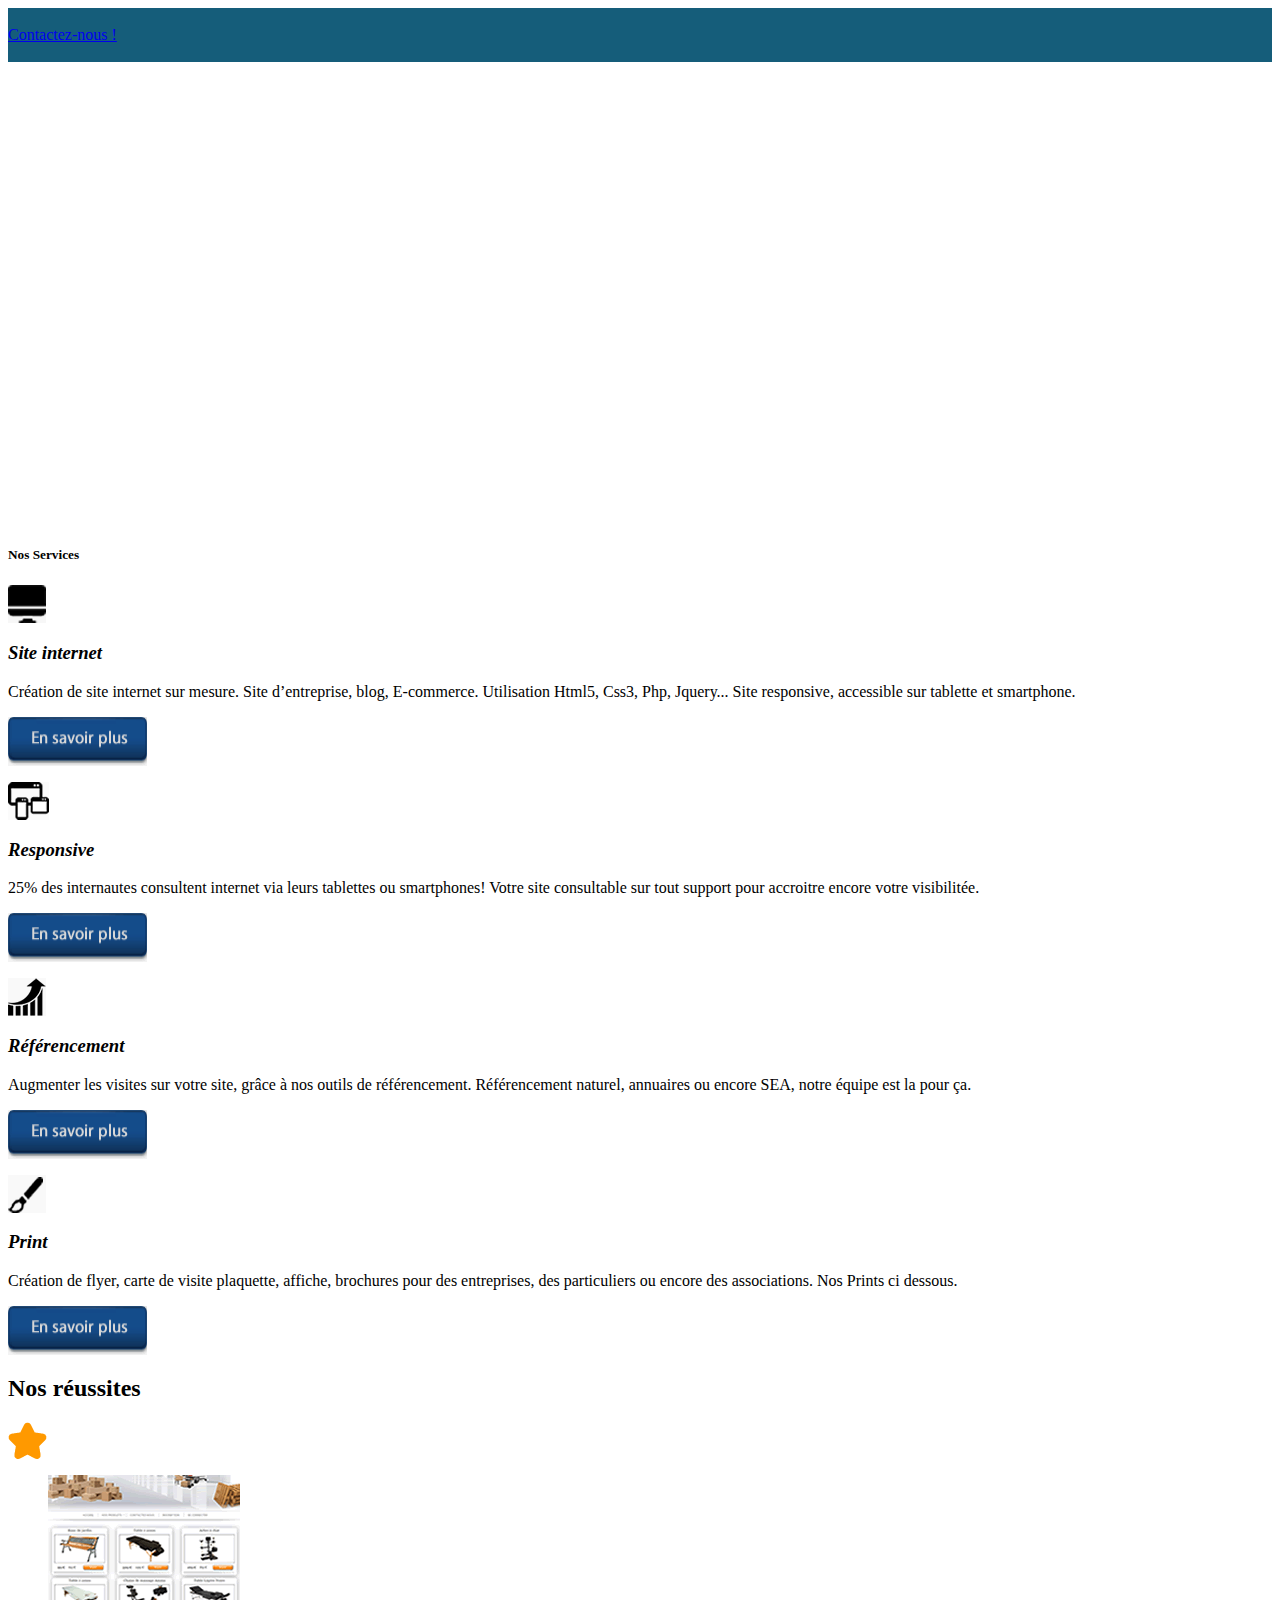
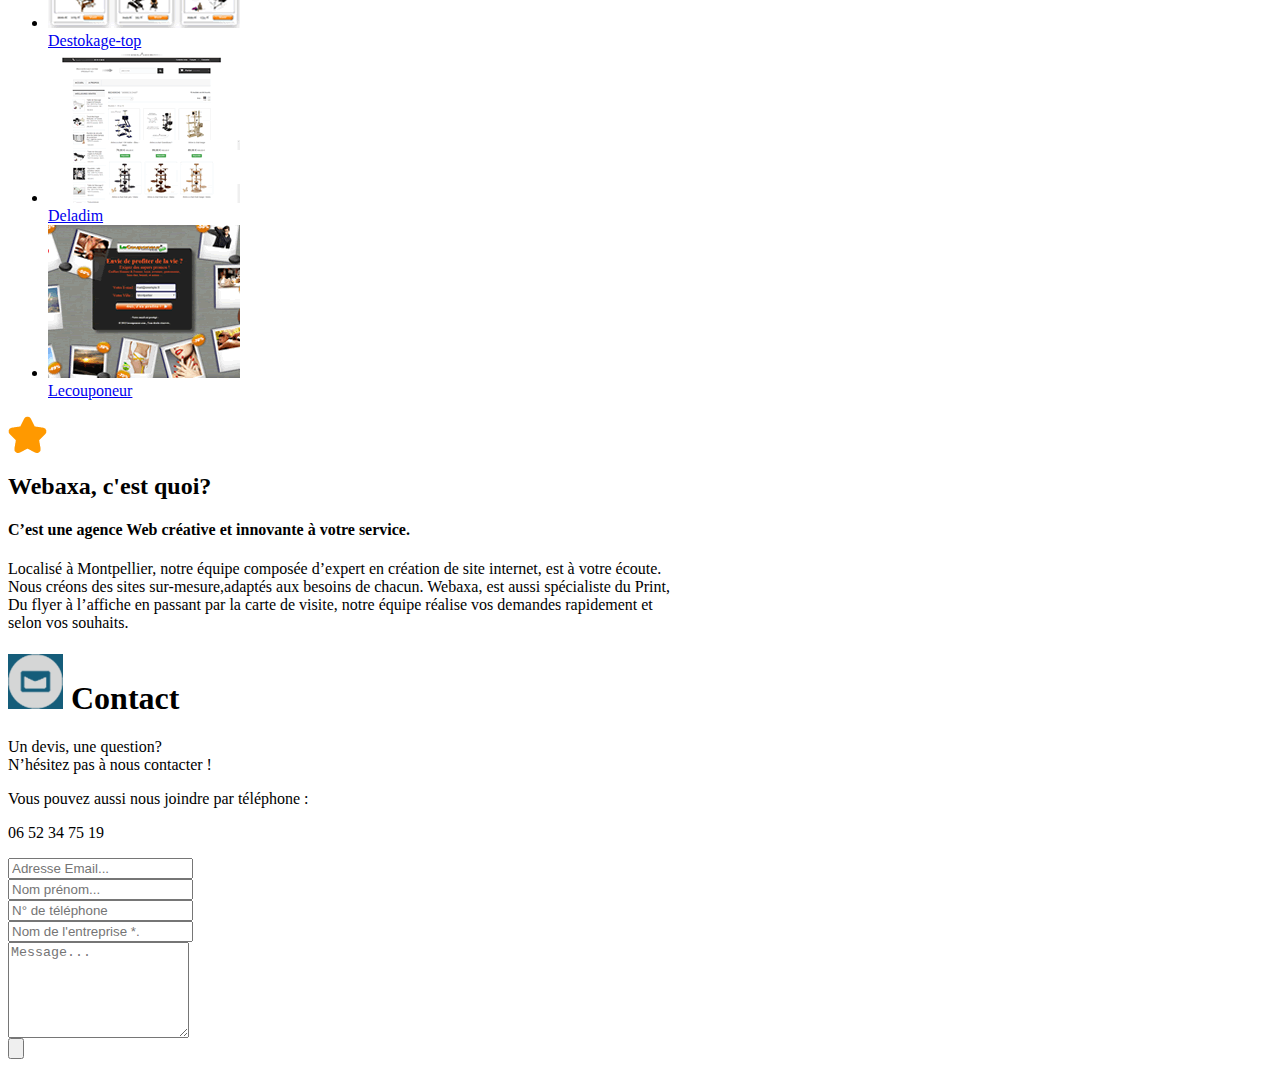
==== content.html @ 7094bcd7 "problem with margin right ul da thumbs" ====
<body>



    <div class="banner has-dots" style="overflow: hidden; width: 100%; height: 517px;">
<ul style="width: 300%; position: relative; margin: 0px; padding:0px; height: 535px; left: 0%; overflow: hidden;">

            

            <li style="background:url('images/banniere slide1.png'); width: 45%;">
                 

                
            </li>

            <li style="background:url('images/banniere slide2.png'); width: 45%;">
                
 <a class="btn" href="#download">Contactez-nous !</a>
                

               
            </li>
            <li style="background:url('images/banniere slide3.png'); width: 45%;">
                

                
            </li>
        </ul>
    </div>



<script src="js/jquery-1.11.0.min.js"></script>
<script src="js/lightbox.js"></script>
</div>

<a id="service"></a>

<div class="global">
    <div class="contening">

        <!-- manque les traits gris --> <h5>Nos Services</h5>


        <article>
            <div class="gris">
                <div class="bannerre"><img src="images/site.gif" alt=" site" id="site2"/></div>
                <h3><i>Site internet</i></h3>

                <p>
                    Création de site internet sur mesure.
                    Site d’entreprise, blog, E-commerce.
                    Utilisation Html5, Css3, Php, Jquery...
                    Site responsive, accessible sur tablette
                    et smartphone.


                </p>

                <p>


                    <a href="siteinternet.php"><img src='images/ensavoirplus.gif' class="bouton_rouge" width='139' height='49'
                                             onmouseover="this.src='images/ensavoirplushover.gif';"
                                             onmouseout="this.src='images/ensavoirplus.gif';"/></a>
                </p>
            </div>
        </article>


        <aside>
            <div class="gris">
                <div class="bannerre"><img src="images/tablette.gif" alt=" tablette" id="tablette"/></div>
                <h3><i> Responsive</i></h3>

                <p>
                    25% des internautes consultent internet
                    via leurs tablettes ou smartphones!
                    Votre site consultable sur tout support pour
                    accroitre encore votre visibilitée.

                </p>

                <p>
                    <a href="responsive.php"><img src='images/ensavoirplus.gif' class="bouton_rouge" width='139'
                                                   height='49' onmouseover="this.src='images/ensavoirplushover.gif';"
                                                   onmouseout="this.src='images/ensavoirplus.gif';"/></a>
                </p>
            </div>
        </aside>


        <div class="bloc">
            <div class="gris">
                <div class="bannerre"><img src="images/referencement.gif" alt=" ref" id="ref"/></div>
                <h3><i>Référencement</i></h3>

                <p>


                    Augmenter les visites sur votre site,
                    grâce à nos outils de référencement.
                    Référencement naturel, annuaires ou
                    encore SEA, notre équipe est la pour ça.


                </p>

                <p>
                    <a href="referencement.php"><img src='images/ensavoirplus.gif' class="bouton_rouge2" width='139'
                                                      height='49' onmouseover="this.src='images/ensavoirplushover.gif';"
                                                      onmouseout="this.src='images/ensavoirplus.gif';"/></a>

                </p>
            </div>
        </div>


        <div class="bloc2">
            <div class="gris">

                <div class="bannerre"><img src="images/pint.gif" alt=" print" id="print"/></div>

                <h3><i>Print</i></h3>

                <p>


                    Création de flyer, carte de visite
                    plaquette, affiche, brochures pour
                    des entreprises, des particuliers ou
                    encore des associations. Nos Prints
                    ci dessous.


                </p>

                <p>
                    <a href="print.php"><img src='images/ensavoirplus.gif' class="bouton_rouge2" width='139'
                                              height='49' onmouseover="this.src='images/ensavoirplushover.gif';"
                                              onmouseout="this.src='images/ensavoirplus.gif';"/></a>
                </p>
            </div>

        </div>
    </div>
</div>

</div>


<a id="reussite"></a>
<section id="projets-recents">

    <h2 class="projets-recents ">Nos réussites</h2>


    <div class="projets-inner">
        <div id="star" class="star"><img src="images/star.png" alt="logo qui tourne"/></div>
        <ul id="da-thumbs" class="da-thumbs">

            <li>

                <a href="images/image1large.png" data-lightbox="example-set"
                   data-title="Maquette du site Destokage-top.com ">
                    <img src="images/image1.gif"/>

                    <div><span>Destokage-top</span></div>
                </a>
            </li>


            <li>
                <a href="images/image1monitor.png" data-lightbox="example-set"
                   data-title="Destokag-top.com est une de nos plus belle réussite!">
                    <a href="images/image2large.png" data-lightbox="example-set"
                       data-title="Maquette du site de vente Deladim">
                        <a href="images/image2monitor.png" data-lightbox="example-set"
                           data-title="Deladim est un site de vente de e-commerce réalisé par notre équipe!">
                            <img src="images/image2.gif"/>

                            <div><span>Deladim</span></div>
                        </a>

            </li>


            <li class="last">

                <a href="images/image3large.png" data-lightbox="example-set" data-title="Lecouponeur.com">
                    <a href="images/image3monitor.png" data-lightbox="example-set"
                       data-title="Le rendu de notre maquette sur votre écran!">
                        <img src="images/image3.gif"/>

                        <div><span>Lecouponeur</span></div>
                    </a>

            </li>


        </ul>
        <div id="star2" class="star2"><img src="images/star.png" alt="logo qui tourne"/></div>
    </div>


    </div>
    </div>

</section>
<a id="entreprise"></a>
<div class="about">
    <div class="notreentreprise">
        <h2>Webaxa, c'est quoi?</h2> <h4> C’est une agence Web créative et innovante à votre service.</h4>

        <div class="webaxa">
            <p>Localisé à Montpellier, notre équipe composée d’expert en création de site internet, est à votre
                écoute.<br/>
                Nous créons des sites sur-mesure,adaptés aux besoins de chacun. Webaxa, est aussi spécialiste du
                Print,<br/>
                Du flyer à l’affiche en passant par la carte de visite, notre équipe réalise vos demandes rapidement et
                <br/>
                selon vos souhaits.

            <p></div>

    </div>
</div>


<a id="contact"></a>

<div class="contact">

    <section id="me-contacter">


        <div class="gauche">
            <!-- image contact manquante + centrage à faire --> <h1 class="me-contacter populaire"><img
                src="images/contact.gif" class="imagecontact"/> Contact</h1>

            <p>
                Un devis, une question?<br/>
                N’hésitez pas à nous contacter !<br/></p>

            <p>Vous pouvez aussi nous joindre
                par téléphone : <br/>

            <p>

            <p>06 52 34 75 19
            </p>
        </div>


        <div class="droite">
            <p class="align-center email-message">
            </p>

            <form action="contact-handle.php" id="page-contact" method="post" accept-charset="utf-8">
                <div style="display:none;"><input name="_method" value="POST" type="hidden"></div>

                <div class="contactinput-group input-group1">
                    <input name="data[Contact][email]" maxlength="150" required="required"
                           placeholder="Adresse Email..." label="" id="ContactEmail" type="email"></div>


                <div class="contactinput-group input-group3">


                    <label for="ContactNom"></label><input name="data[Contact][nom]" maxlength="120" required="required"
                                                           placeholder="Nom prénom..." id="ContactNom" type="text">
                </div>
                <div class="contactinput-group input-group3">


                    <label for="ContactNom"></label><input name="data[Contact][nom]" maxlength="120" required="required"
                                                           placeholder="N° de téléphone" id="ContactNom" type="text">
                </div>
                <div class="contactinput-group input-group1">
                    <input name="data[Contact][email]" maxlength="150" required="required"
                           placeholder="Nom de l'entreprise *." label="" id="ContactEmail" type="email"></div>

                <div class="textarea-group">

                    <textarea name="data[Contact][message]" required="required" placeholder="Message..." rows="6"
                              label="" id="ContactMessage"></textarea></div>


                <div class="submit"><input value="" type="submit"></div>
            </form>
        </div>
    </section>
</div>


</body>
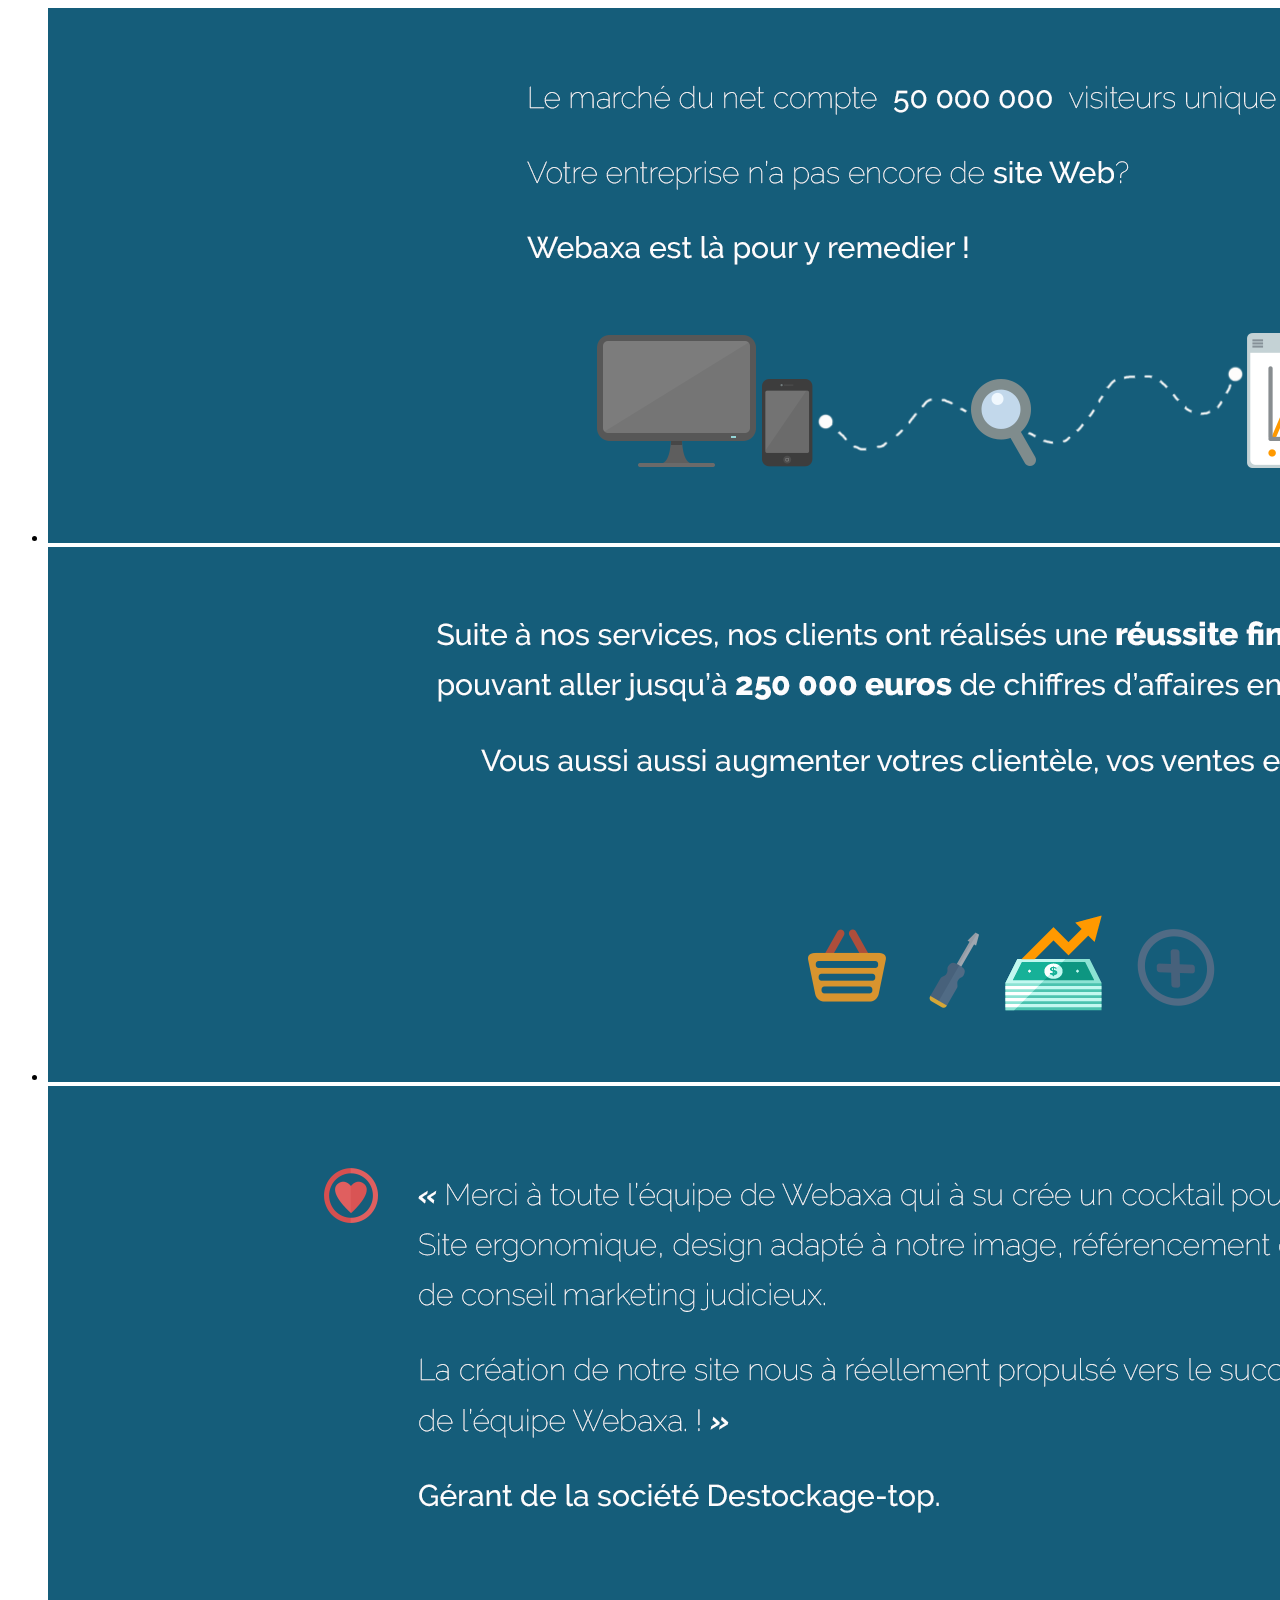
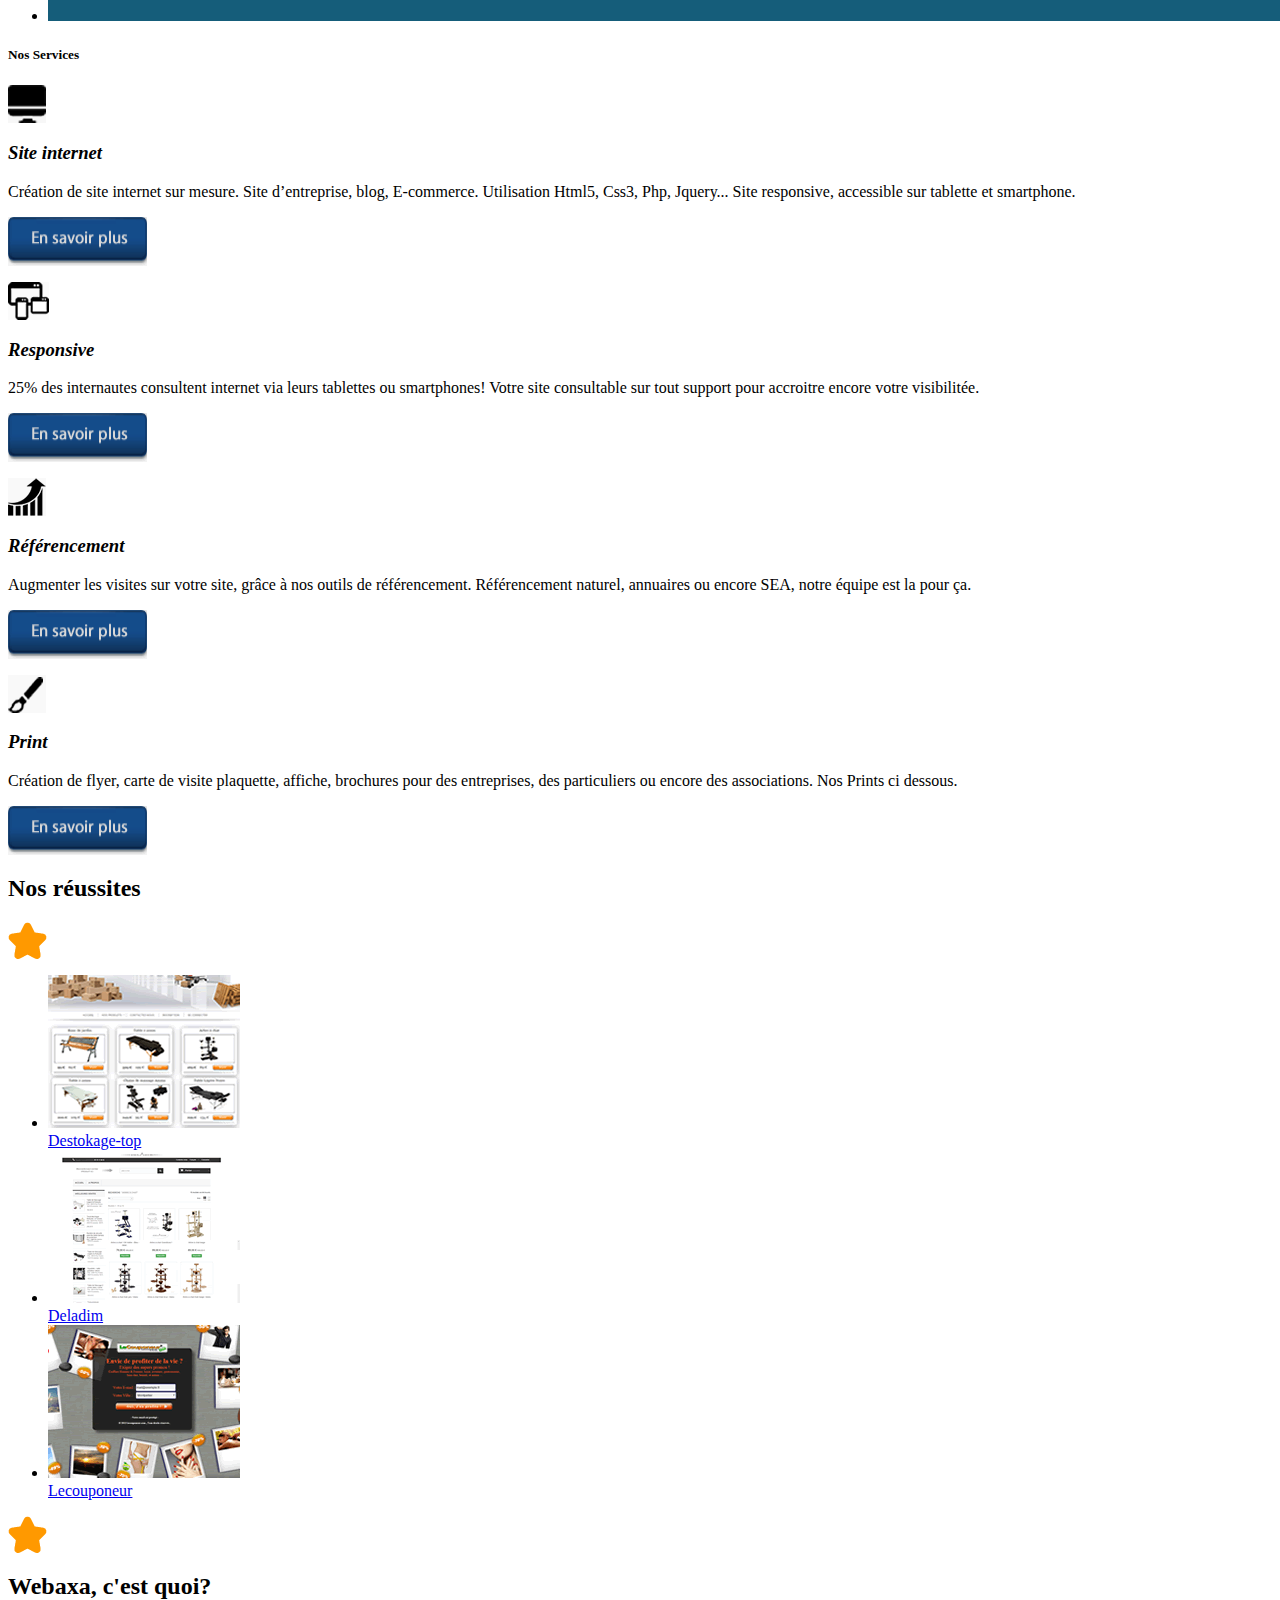
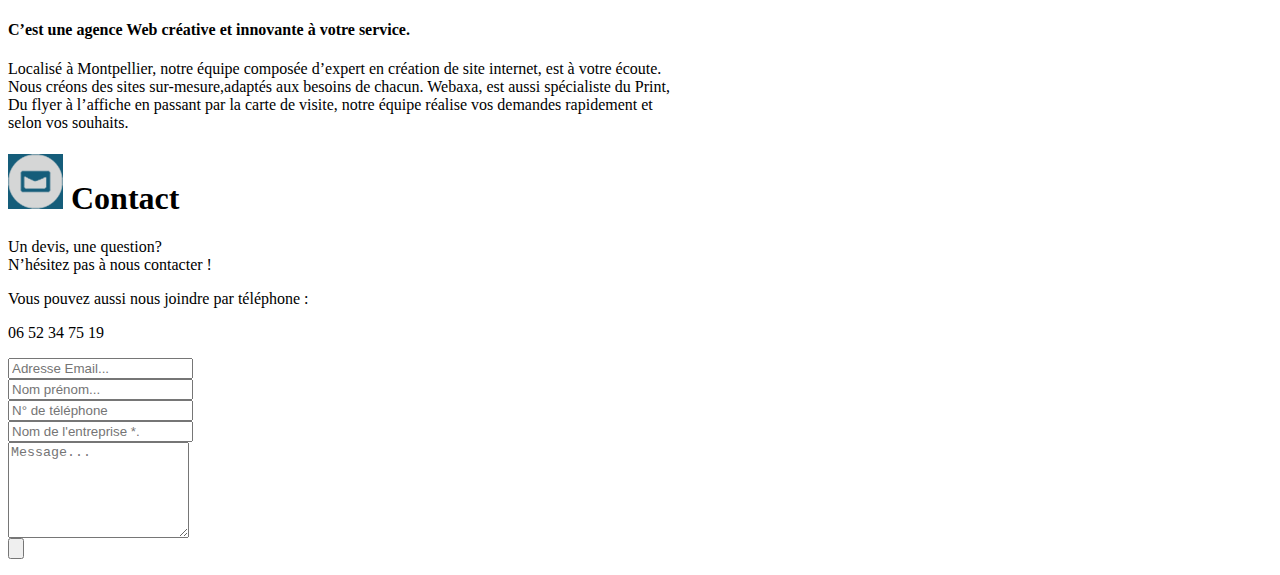
==== commit d4da5e8d: "Setted up new slider" ====
--- a/content.html
+++ b/content.html
@@ -4,33 +4,41 @@
 <body>
 
 
-
-    <div class="banner has-dots" style="overflow: hidden; width: 100%; height: 517px;">
-<ul style="width: 300%; position: relative; margin: 0px; padding:0px; height: 535px; left: 0%; overflow: hidden;">
-
-            
-
-            <li style="background:url('images/banniere slide1.png'); width: 45%;">
-                 
-
-                
-            </li>
-
-            <li style="background:url('images/banniere slide2.png'); width: 45%;">
-                
- <a class="btn" href="#download">Contactez-nous !</a>
-                
-
-               
-            </li>
-            <li style="background:url('images/banniere slide3.png'); width: 45%;">
-                
-
-                
-            </li>
+<div class="animation">
+    <!--<div class="banner has-dots">-->
+<!--<ul style="width: 300%; position: relative; margin: 0px; padding:0px; height: 535px; left: 0%; overflow: hidden;">-->
+
+
+
+            <!--<li style="background:url('images/banniere slide1.png');">-->
+
+
+
+            <!--</li>-->
+
+            <!--<li style="background:url('images/banniere slide2.png');">-->
+
+ <!--<a class="btn" href="#download">Contactez-nous !</a>-->
+
+
+
+            <!--</li>-->
+            <!--<li style="background:url('images/banniere slide3.png');">-->
+
+
+
+            <!--</li>-->
+        <!--</ul>-->
+    <!--</div>-->
+
+    <div class="banner2">
+        <ul>
+            <li><img src="images/banniere slide1.png"></li>
+            <li><img src="images/banniere slide2.png"></li>
+            <li><img src="images/banniere slide3.png"></li>
         </ul>
     </div>
-
+</div>
 
 
 <script src="js/jquery-1.11.0.min.js"></script>
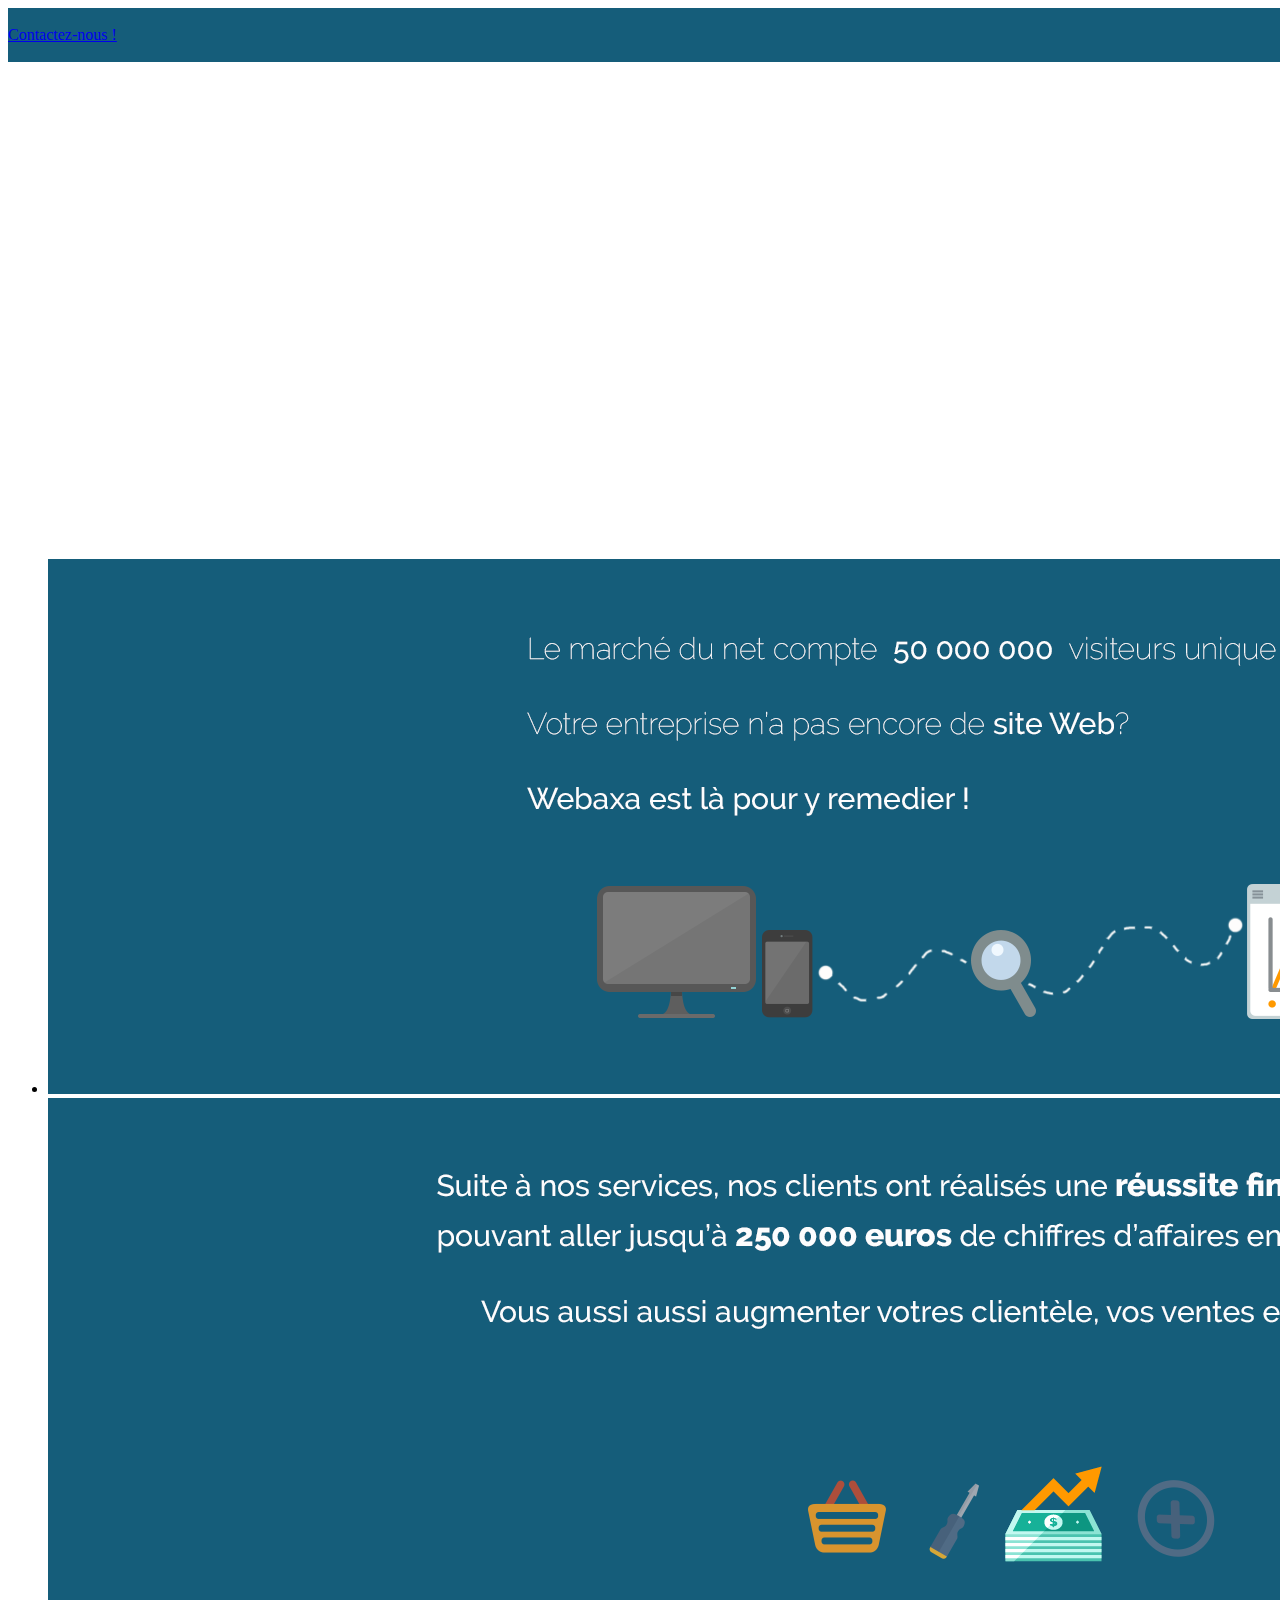
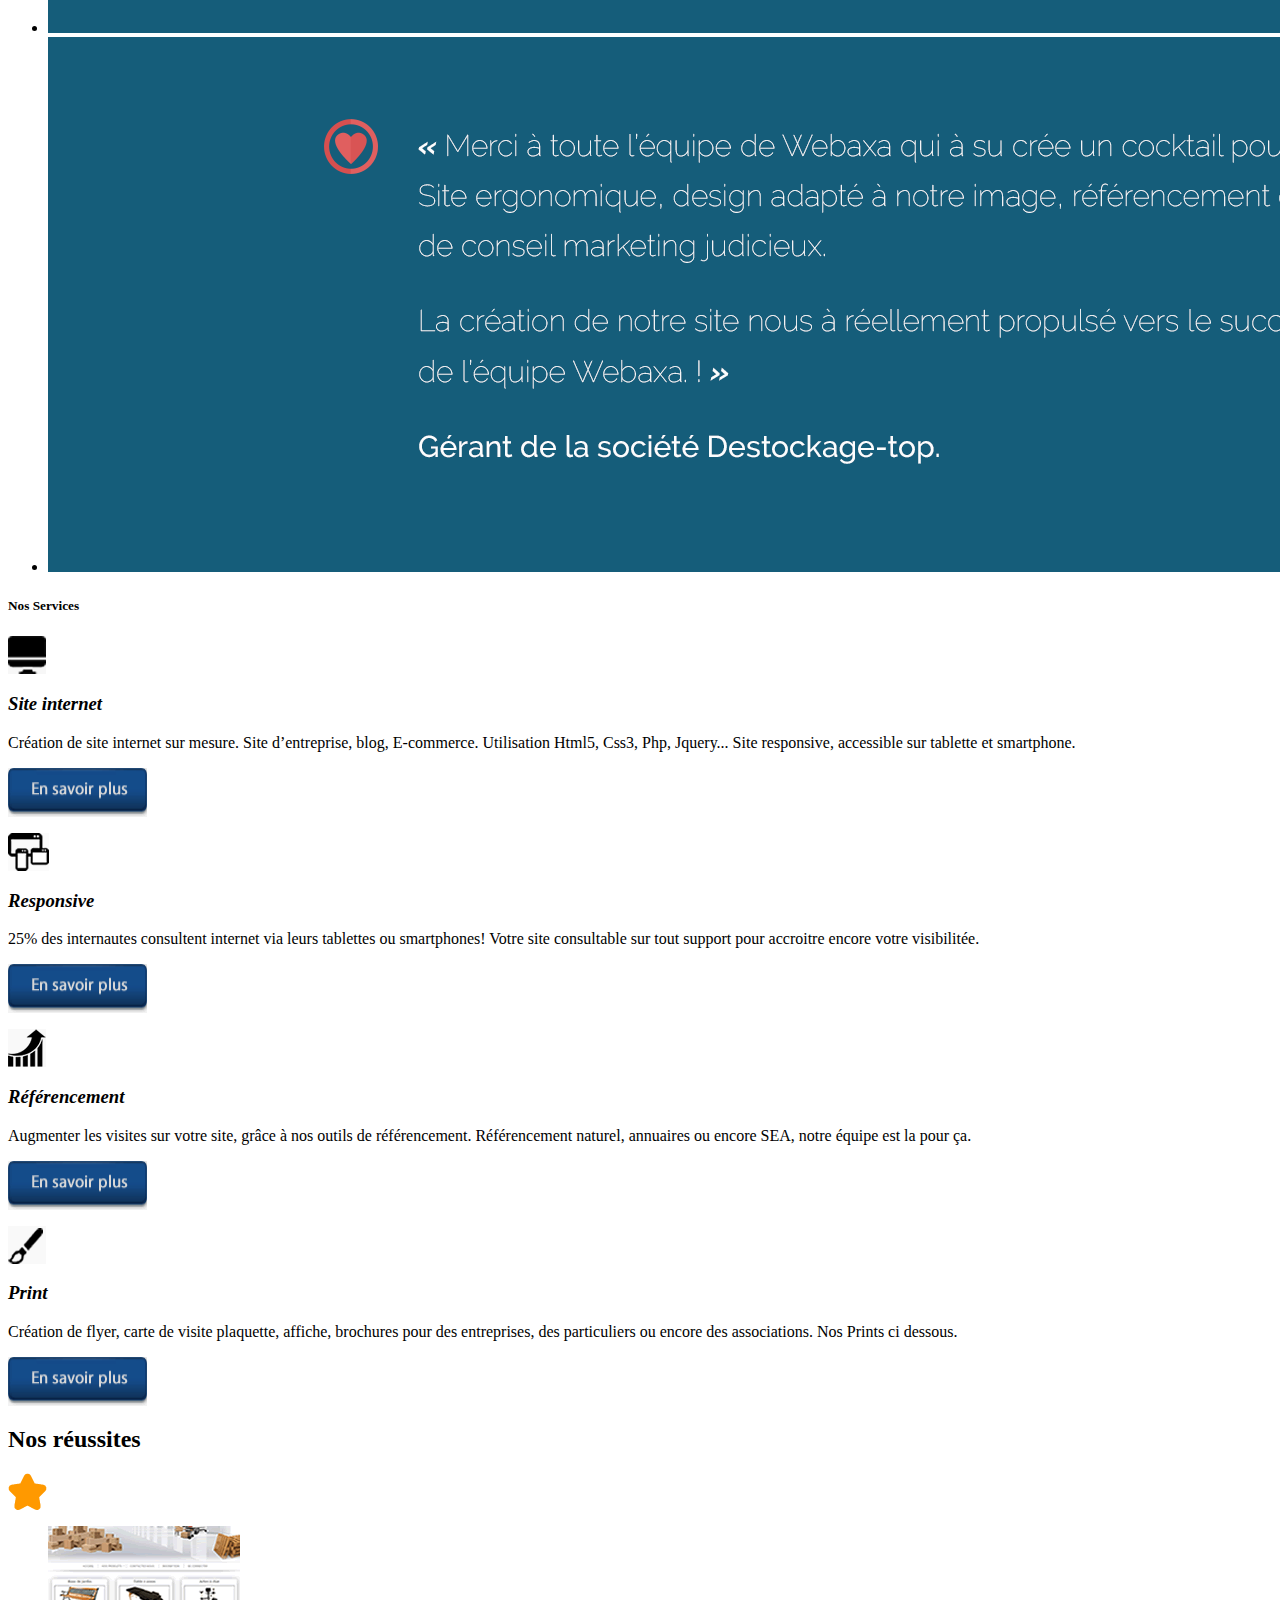
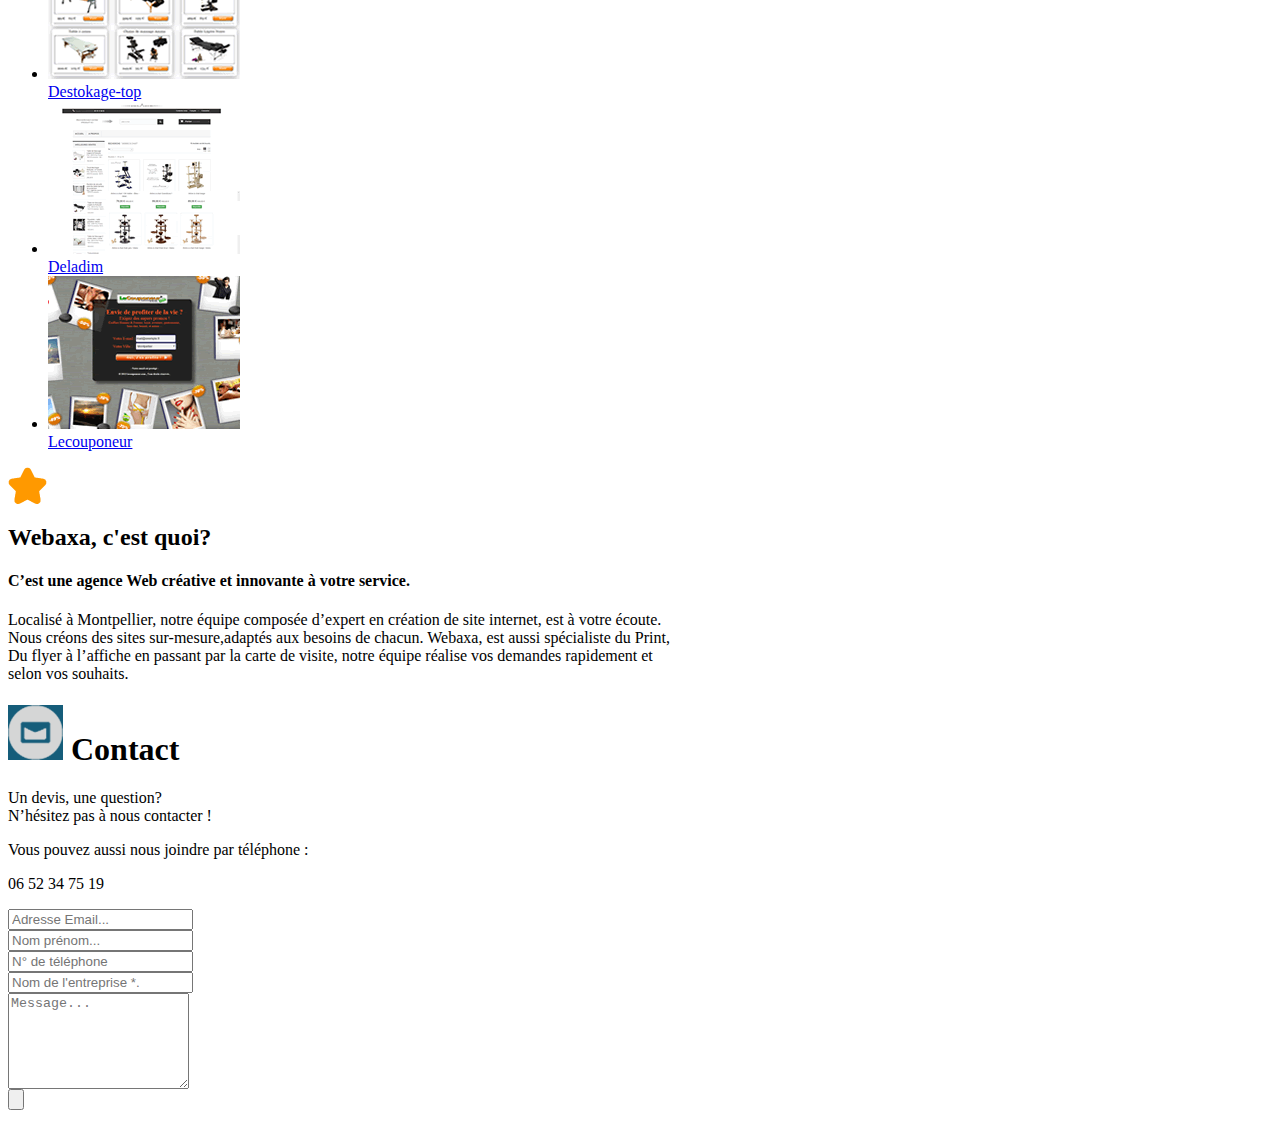
==== commit 8e0e65aa: ";;;;;" ====
--- a/content.html
+++ b/content.html
@@ -1,3 +1,4 @@
+
 
 
 
@@ -5,31 +6,31 @@
 
 
 <div class="animation">
-    <!--<div class="banner has-dots">-->
-<!--<ul style="width: 300%; position: relative; margin: 0px; padding:0px; height: 535px; left: 0%; overflow: hidden;">-->
-
-
-
-            <!--<li style="background:url('images/banniere slide1.png');">-->
-
-
-
-            <!--</li>-->
-
-            <!--<li style="background:url('images/banniere slide2.png');">-->
-
- <!--<a class="btn" href="#download">Contactez-nous !</a>-->
-
-
-
-            <!--</li>-->
-            <!--<li style="background:url('images/banniere slide3.png');">-->
-
-
-
-            <!--</li>-->
-        <!--</ul>-->
-    <!--</div>-->
+    <div class="banner has-dots">
+<ul style="width: 300%; position: relative; margin: 0px; padding:0px; height: 535px; left: 0%; overflow: hidden;">
+
+
+
+            <li style="background:url('images/banniere slide1.png');">
+
+
+
+            </li>
+
+            <li style="background:url('images/banniere slide2.png');">
+
+ <a class="btn" href="#download">Contactez-nous !</a>
+
+
+
+            </li>
+            <li style="background:url('images/banniere slide3.png');">
+
+
+
+            </li>
+        </ul>
+    </div>
 
     <div class="banner2">
         <ul>
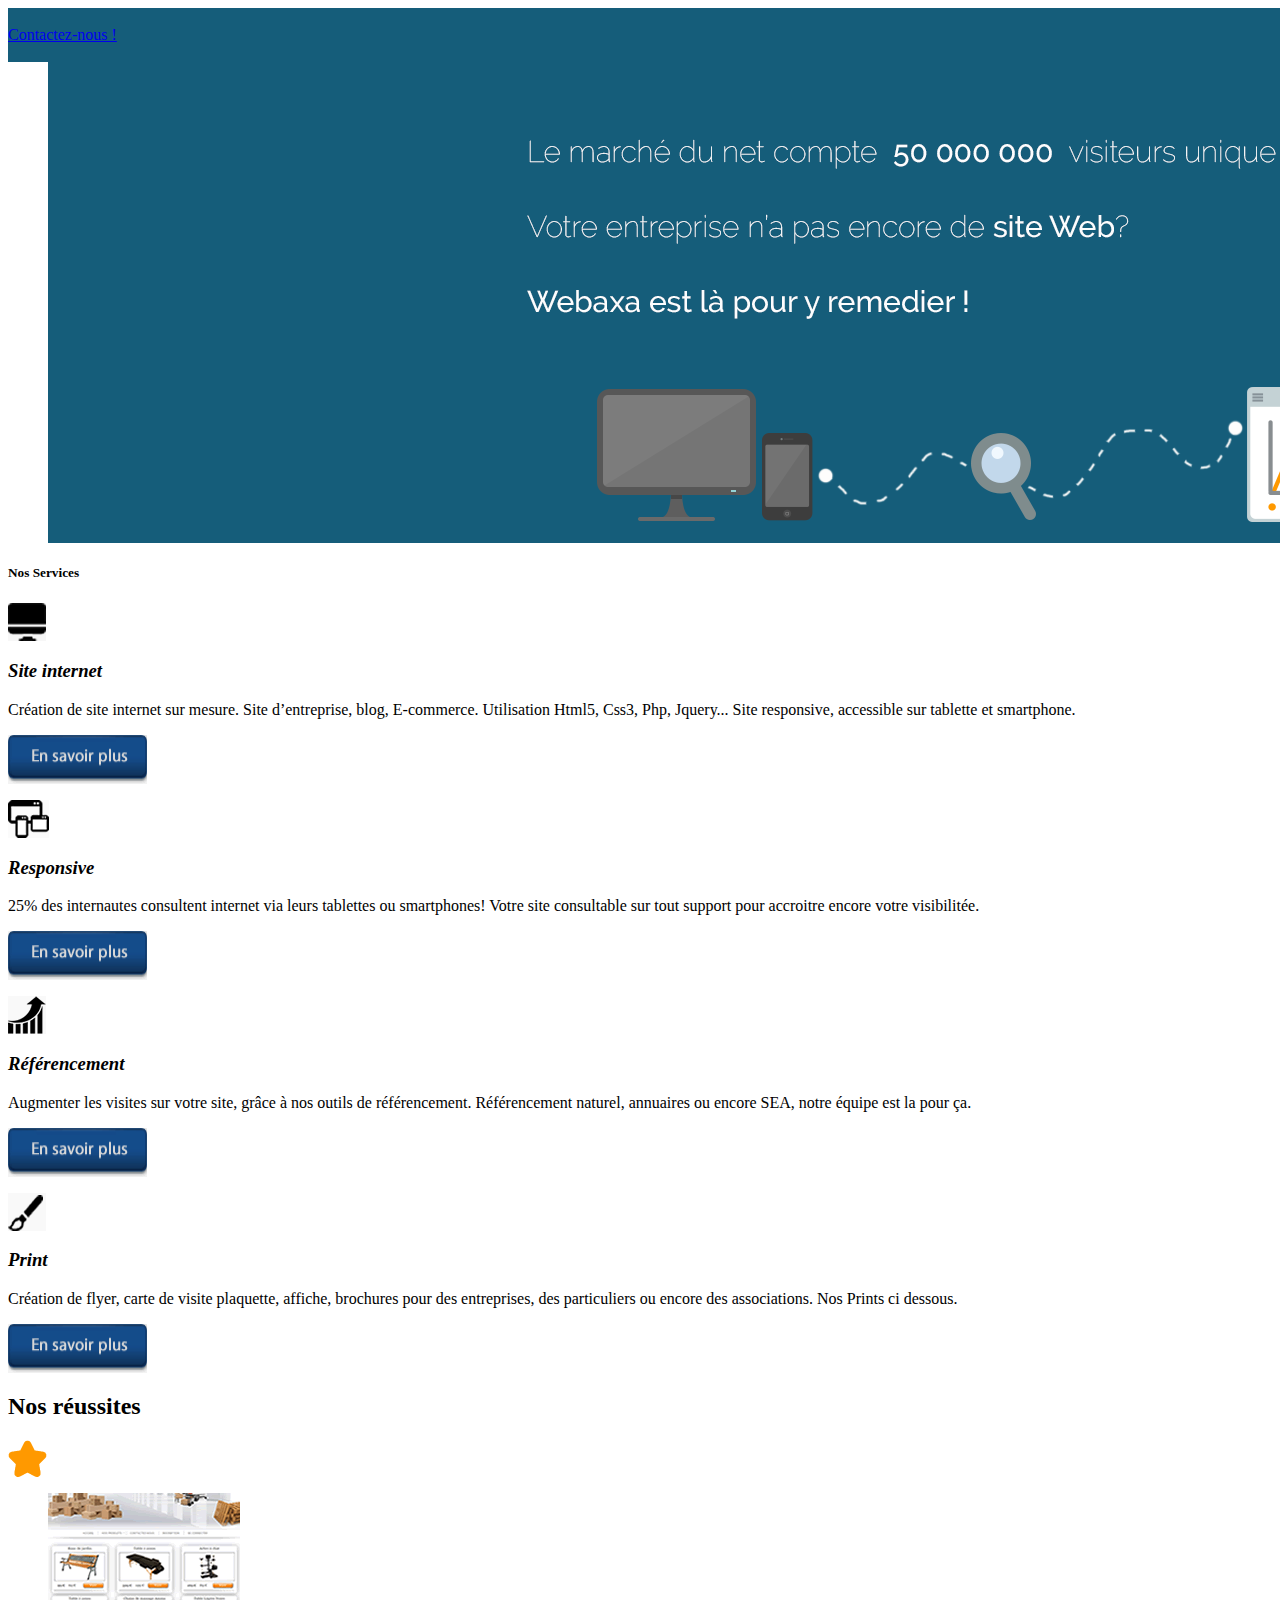
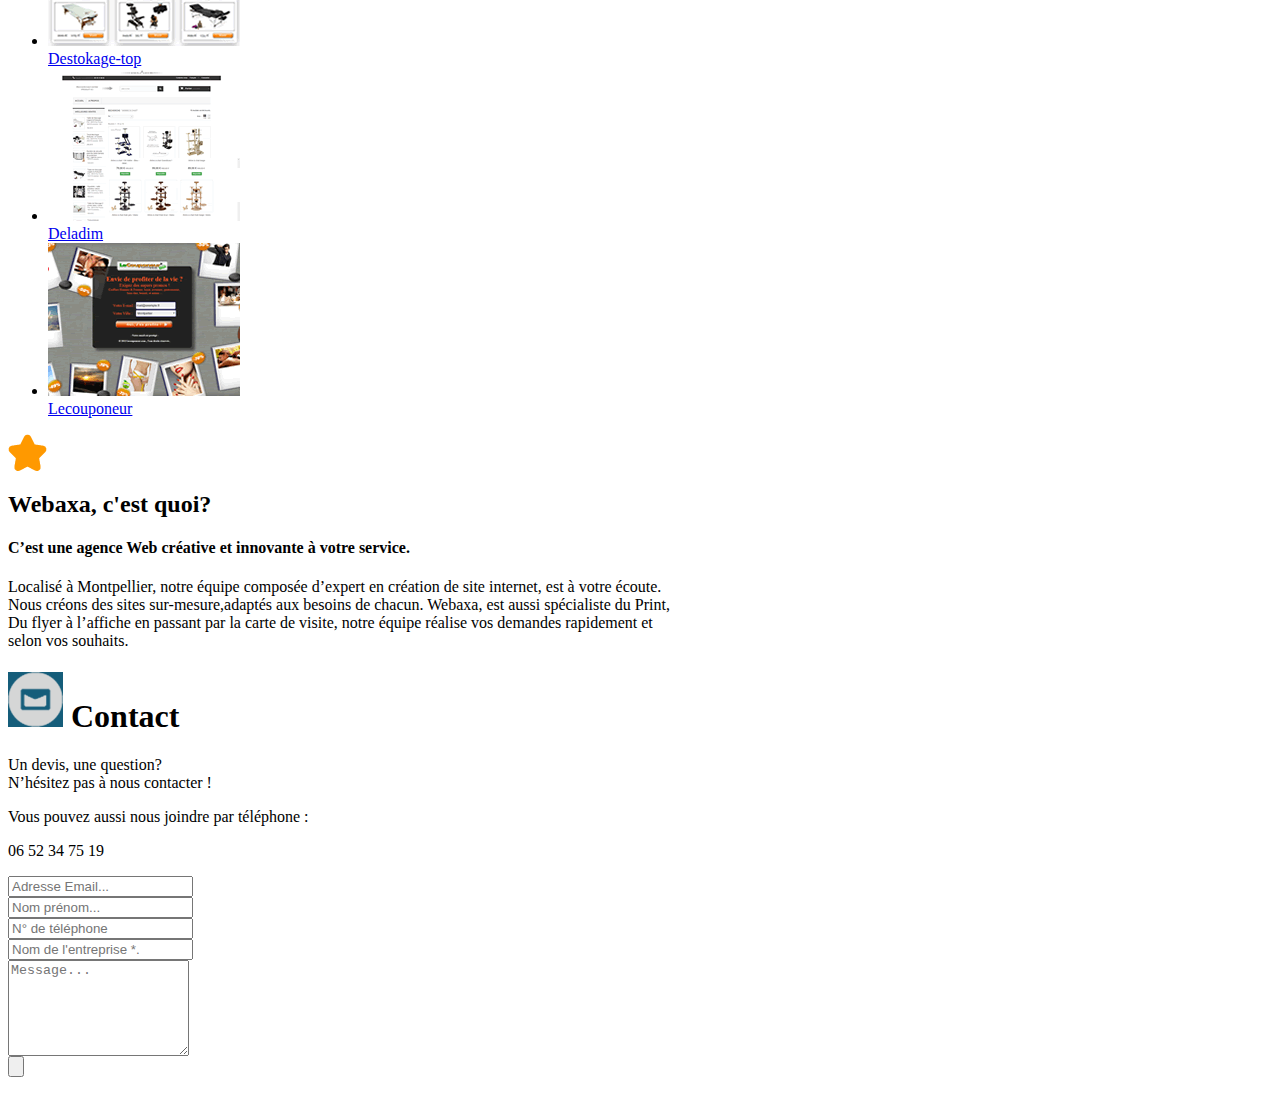
==== commit 7d58c51a: "Merge remote-tracking branch 'origin/master'" ====
--- a/content.html
+++ b/content.html
@@ -29,8 +29,31 @@
 
 
             </li>
-        </ul>
-    </div>
+    <!--<div class="banner has-dots">-->
+<!--<ul style="width: 300%; position: relative; margin: 0px; padding:0px; height: 535px; left: 0%; overflow: hidden;">-->
+
+
+
+            <!--<li style="background:url('images/banniere slide1.png');">-->
+
+
+
+            <!--</li>-->
+
+            <!--<li style="background:url('images/banniere slide2.png');">-->
+
+ <!--<a class="btn" href="#download">Contactez-nous !</a>-->
+
+
+
+            <!--</li>-->
+            <!--<li style="background:url('images/banniere slide3.png');">-->
+
+
+
+            <!--</li>-->
+        <!--</ul>-->
+    <!--</div>-->
 
     <div class="banner2">
         <ul>
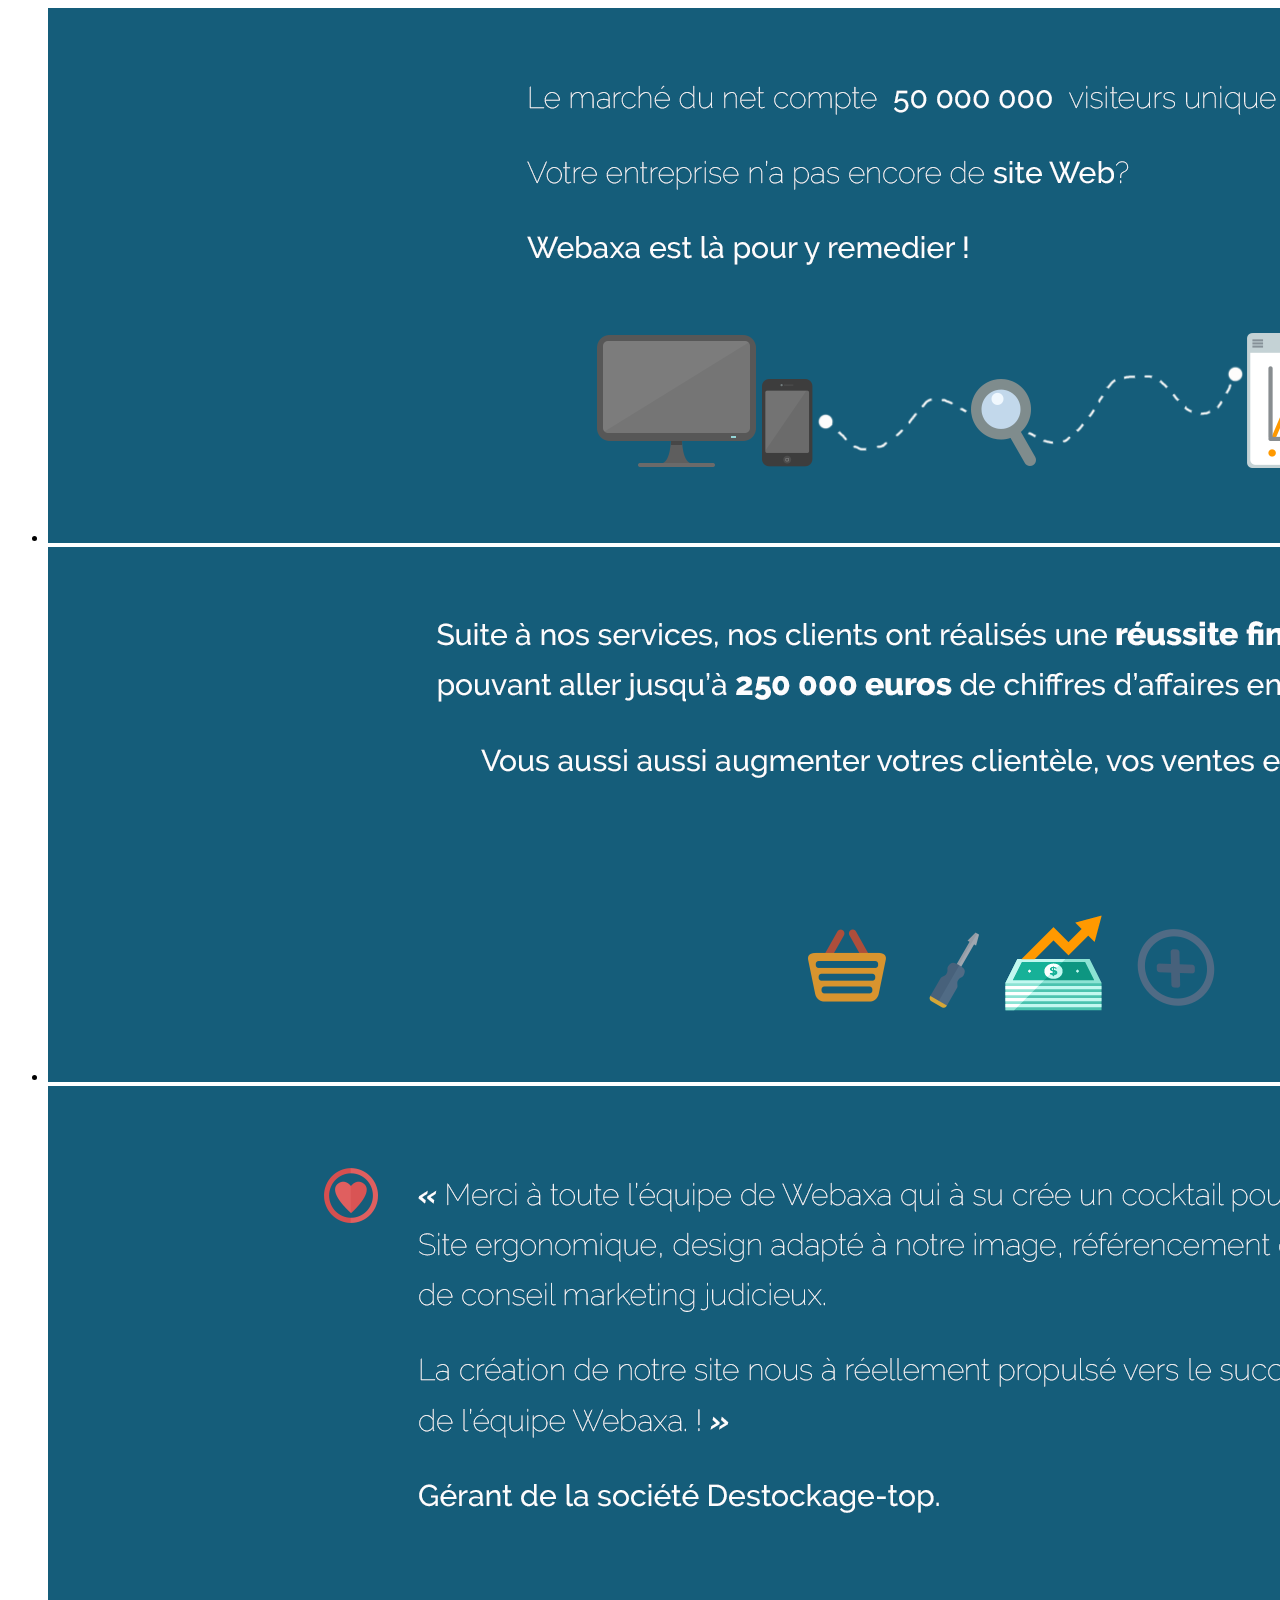
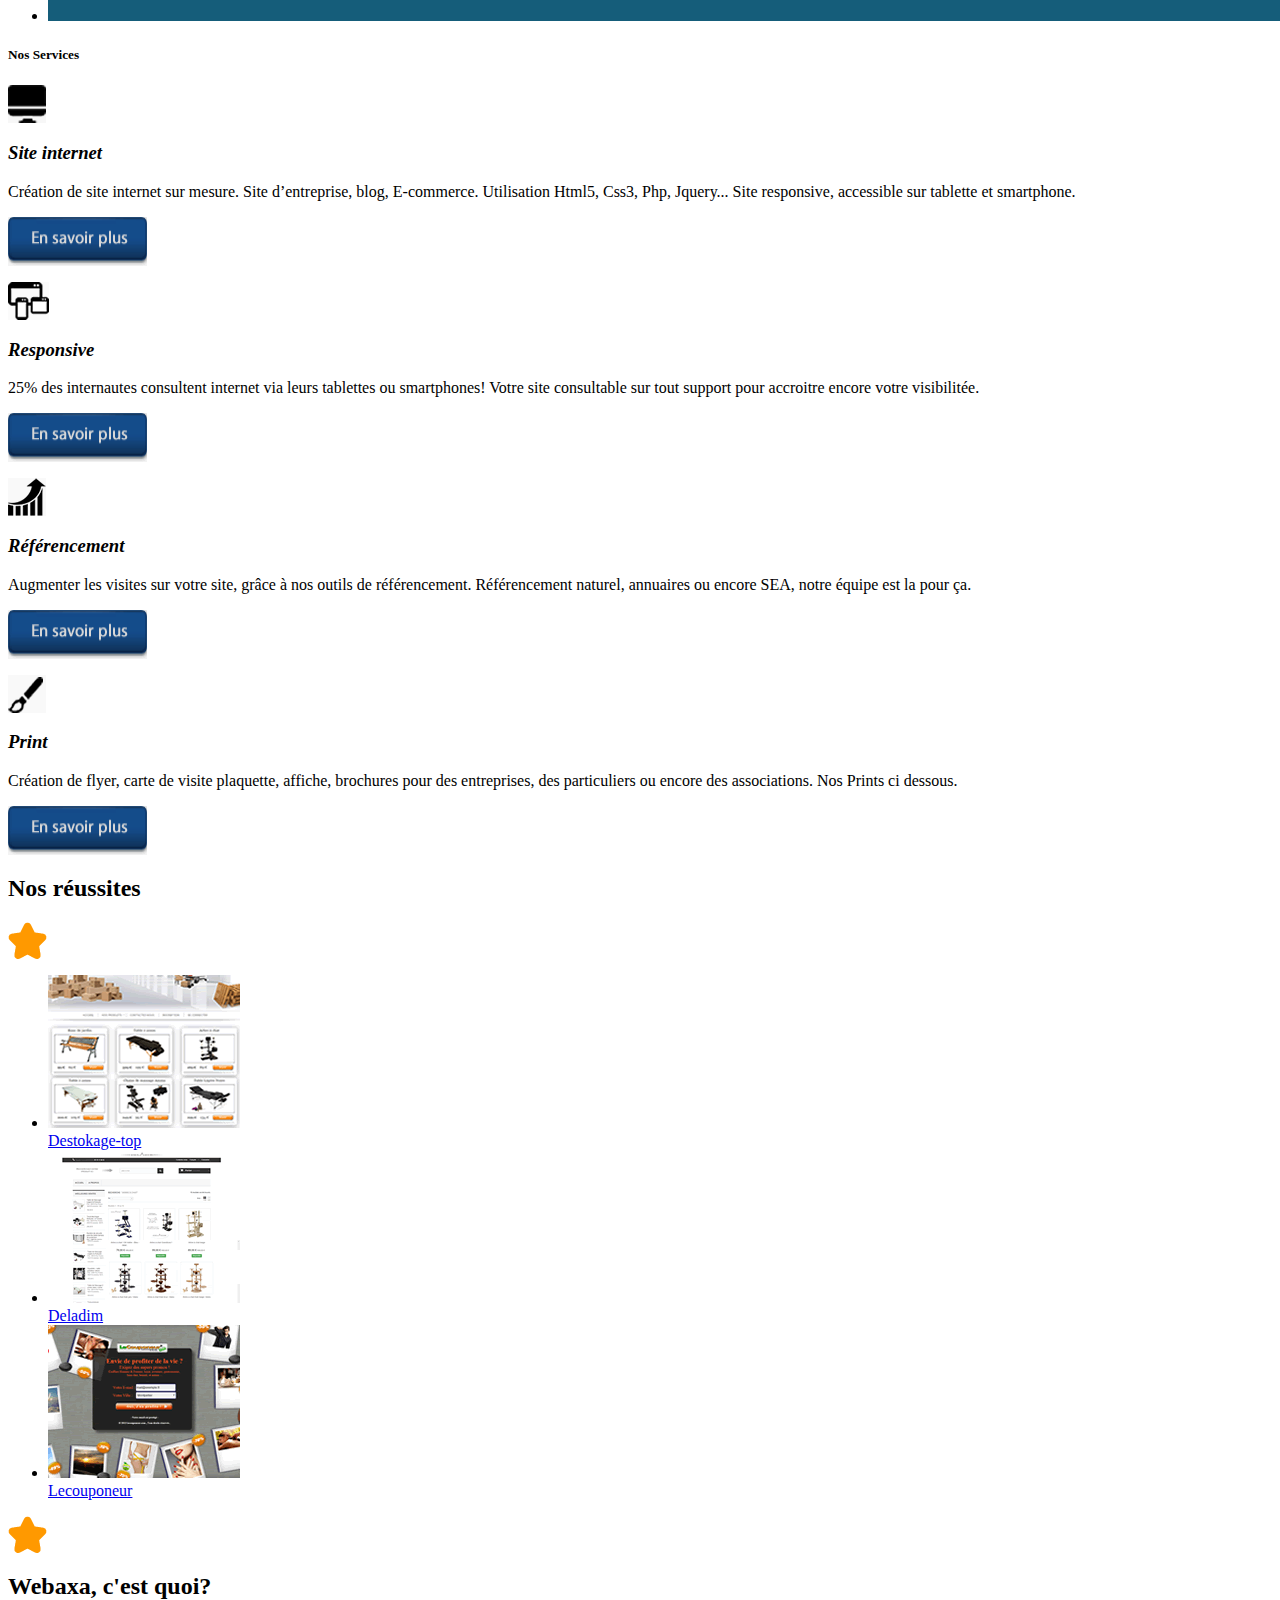
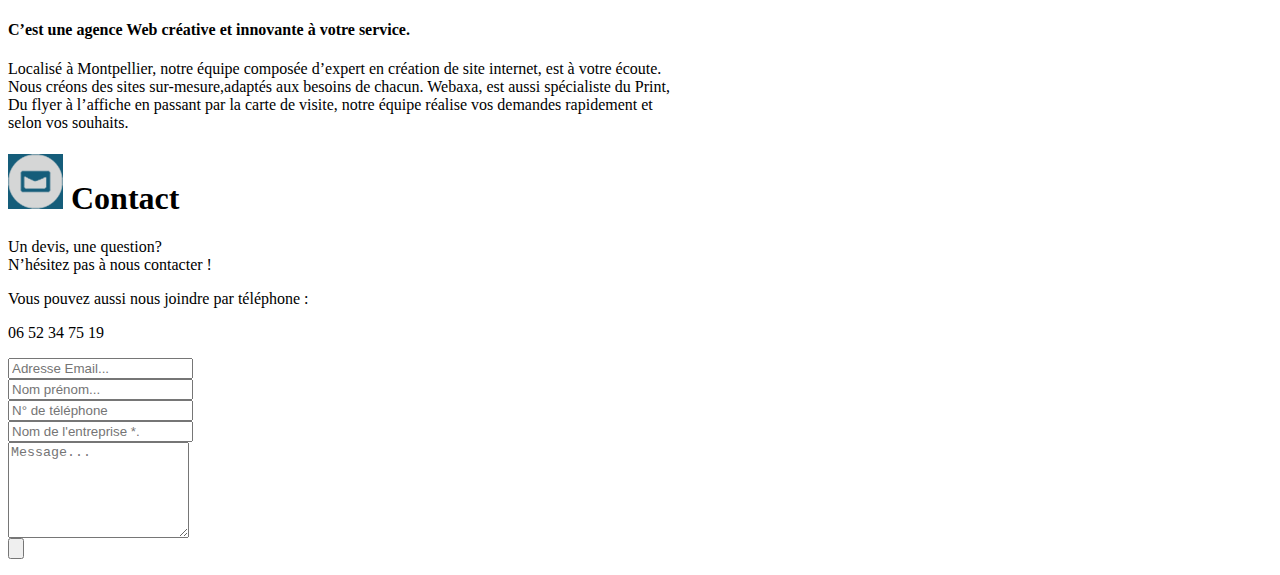
==== commit d34858c1: "slide will" ====
--- a/content.html
+++ b/content.html
@@ -6,54 +6,7 @@
 
 
 <div class="animation">
-    <div class="banner has-dots">
-<ul style="width: 300%; position: relative; margin: 0px; padding:0px; height: 535px; left: 0%; overflow: hidden;">
-
-
-
-            <li style="background:url('images/banniere slide1.png');">
-
-
-
-            </li>
-
-            <li style="background:url('images/banniere slide2.png');">
-
- <a class="btn" href="#download">Contactez-nous !</a>
-
-
-
-            </li>
-            <li style="background:url('images/banniere slide3.png');">
-
-
-
-            </li>
-    <!--<div class="banner has-dots">-->
-<!--<ul style="width: 300%; position: relative; margin: 0px; padding:0px; height: 535px; left: 0%; overflow: hidden;">-->
-
-
-
-            <!--<li style="background:url('images/banniere slide1.png');">-->
-
-
-
-            <!--</li>-->
-
-            <!--<li style="background:url('images/banniere slide2.png');">-->
-
- <!--<a class="btn" href="#download">Contactez-nous !</a>-->
-
-
-
-            <!--</li>-->
-            <!--<li style="background:url('images/banniere slide3.png');">-->
-
-
-
-            <!--</li>-->
-        <!--</ul>-->
-    <!--</div>-->
+  
 
     <div class="banner2">
         <ul>
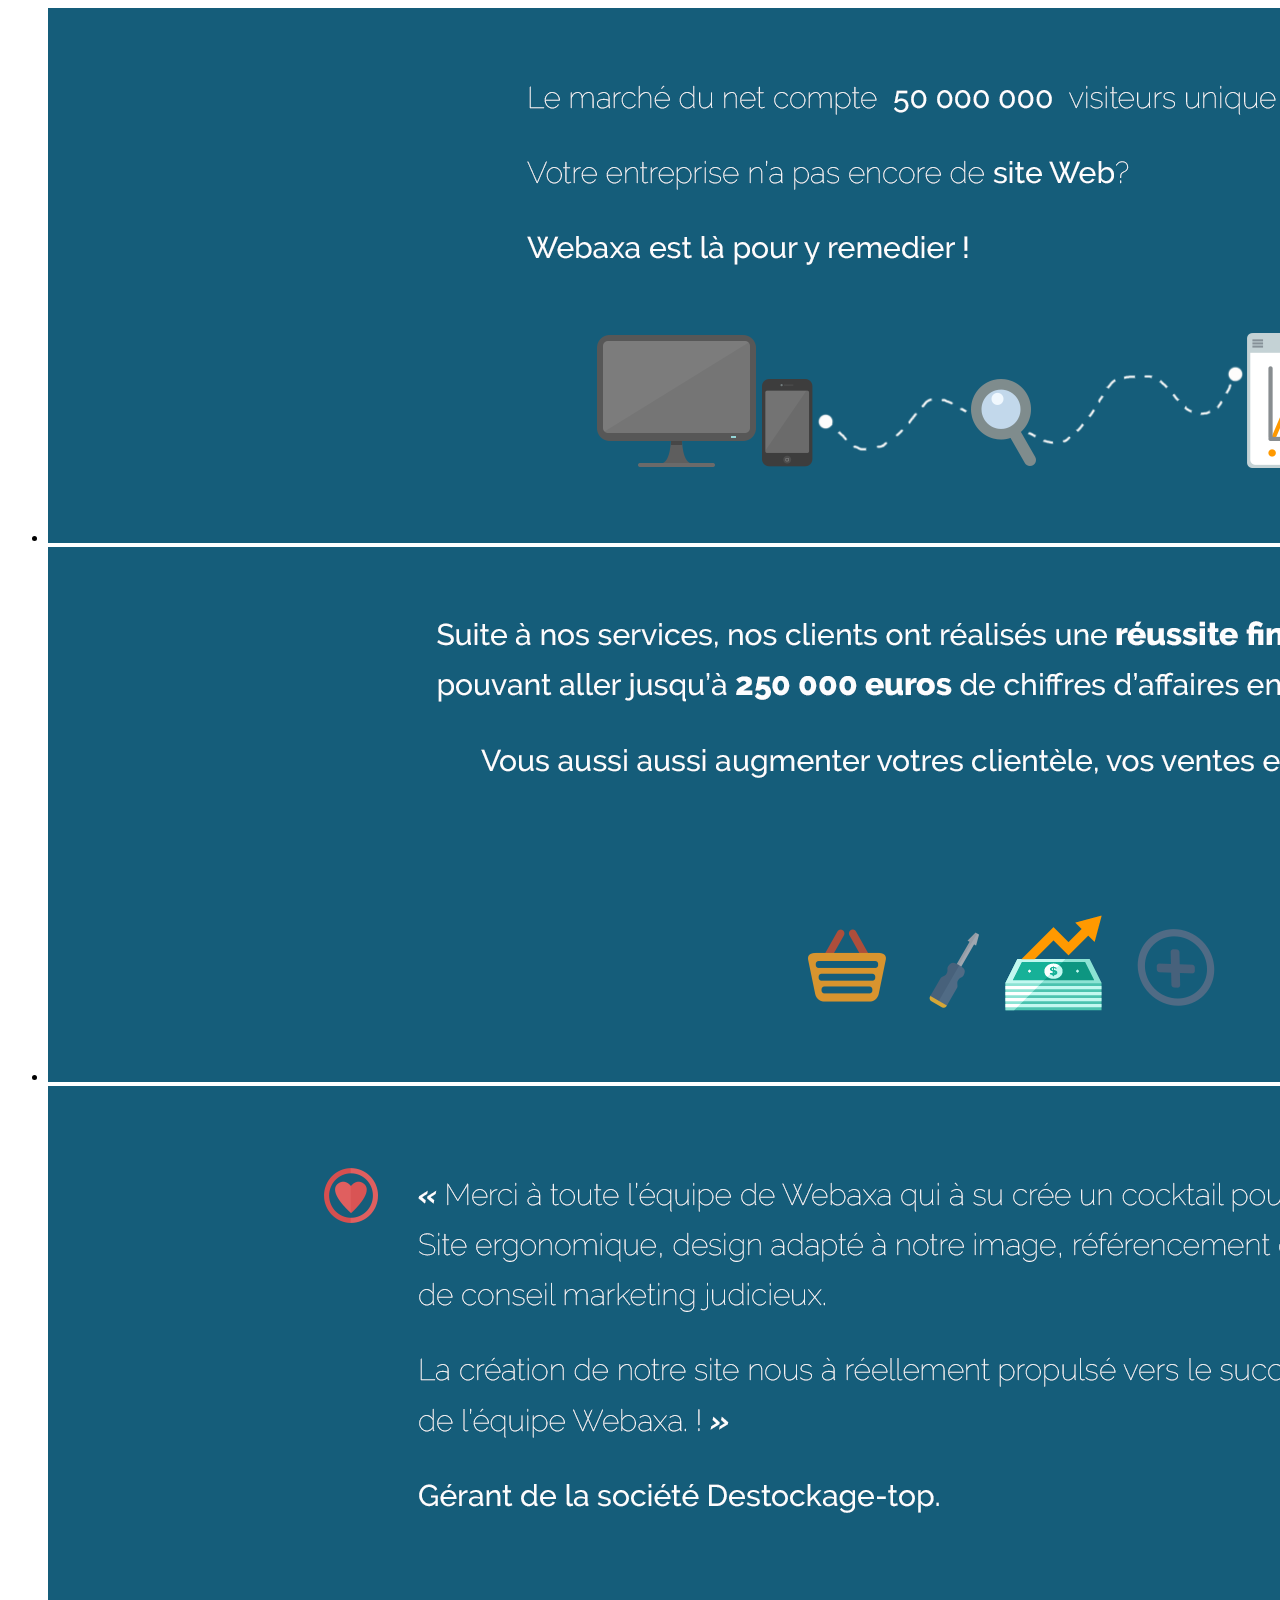
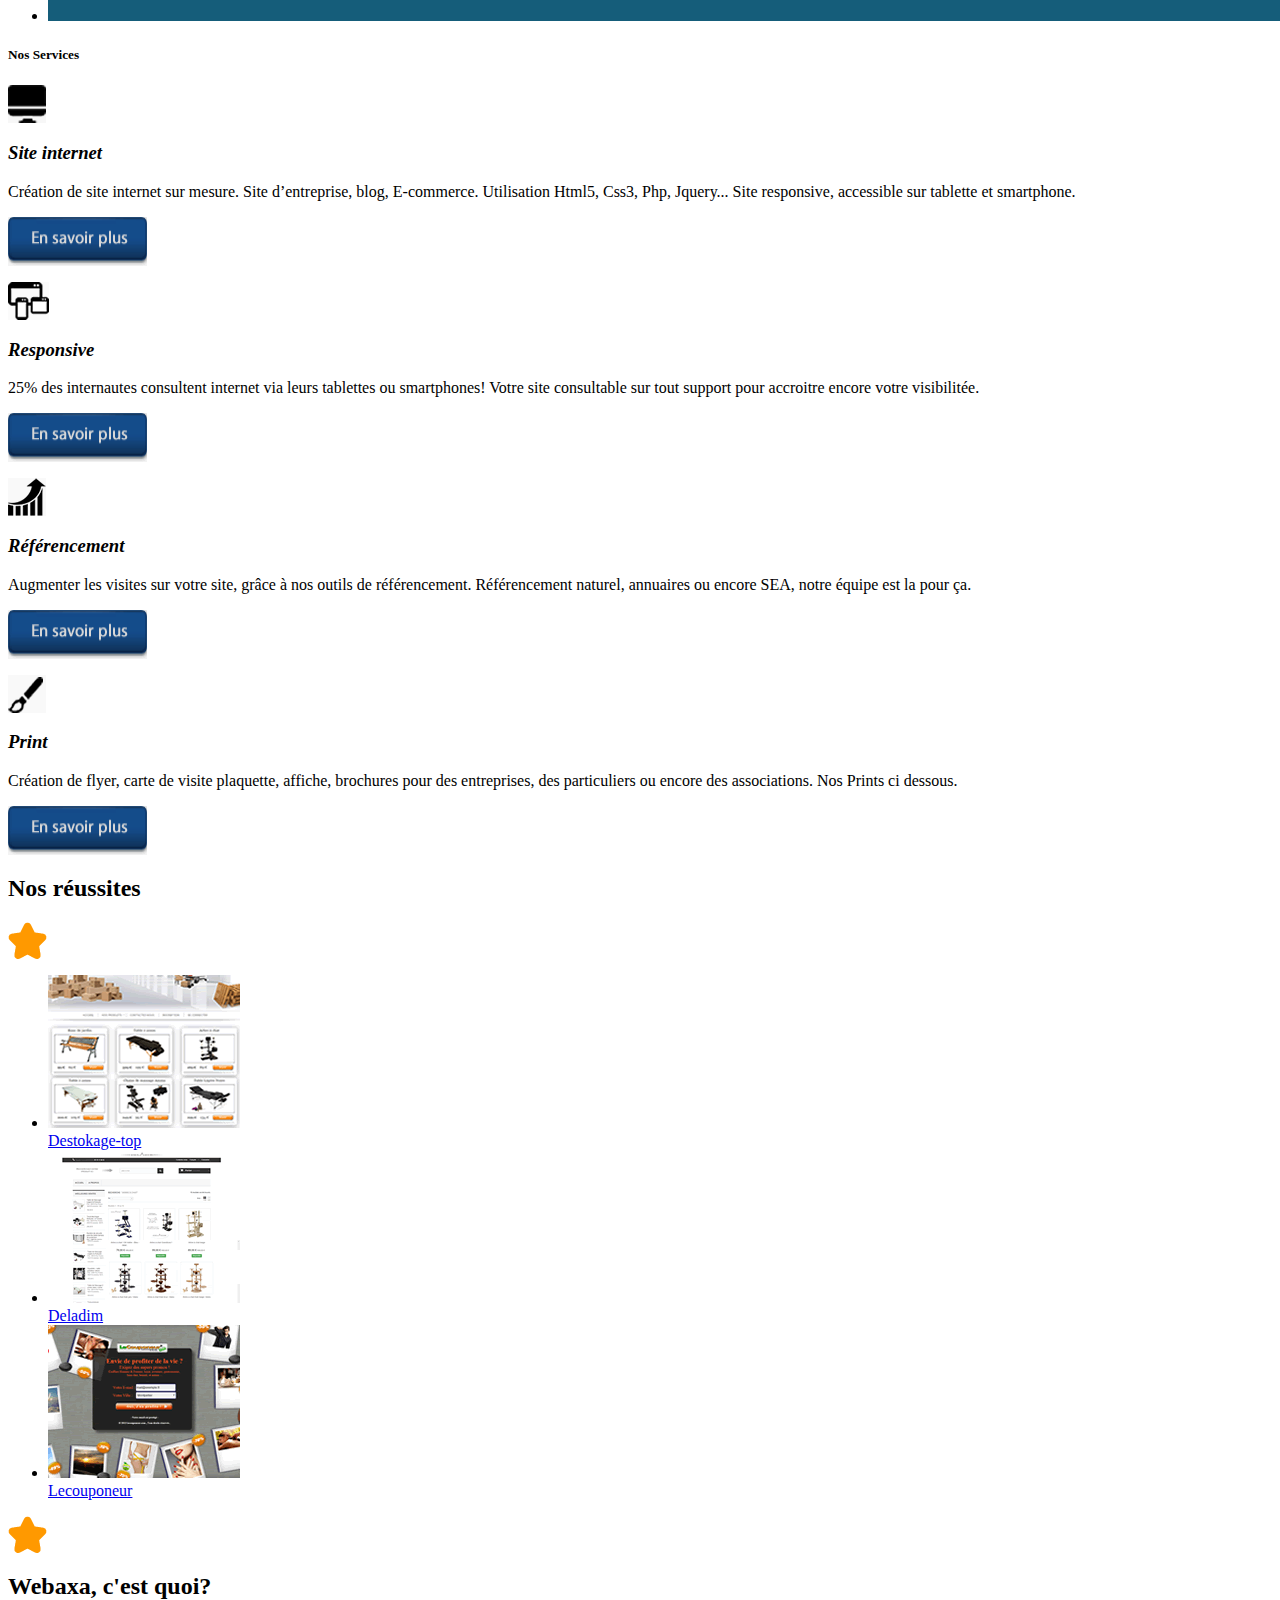
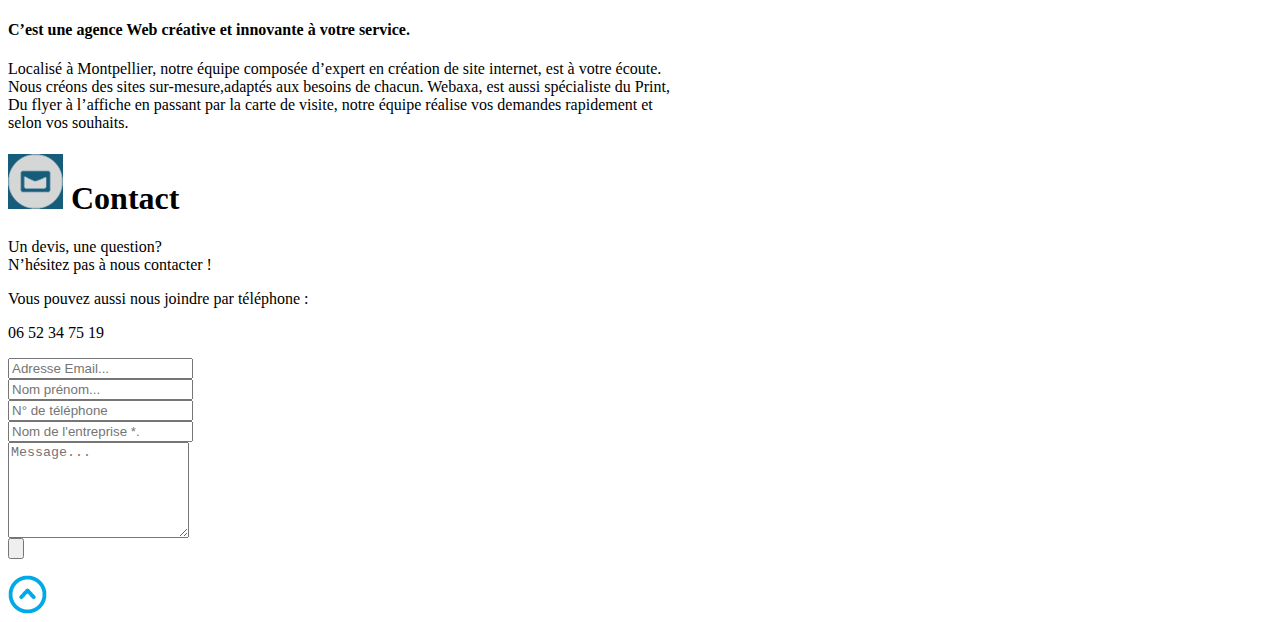
==== commit 170104b3: "maj arrow up" ====
--- a/content.html
+++ b/content.html
@@ -102,6 +102,7 @@
                 </p>
             </div>
         </div>
+
 
 
         <div class="bloc2">
@@ -244,7 +245,7 @@
             <p class="align-center email-message">
             </p>
 
-            <form action="contact-handle.php" id="page-contact" method="post" accept-charset="utf-8">
+            <form action="contact.php" id="page-contact" method="post" accept-charset="utf-8">
                 <div style="display:none;"><input name="_method" value="POST" type="hidden"></div>
 
                 <div class="contactinput-group input-group1">
@@ -280,5 +281,8 @@
     </section>
 </div>
 
-
-</body>+<div id="btn_up">
+<img src="images/up.png" alt="logo qui tourne" title="Retour en haut"/>
+</div>
+</body>
+
